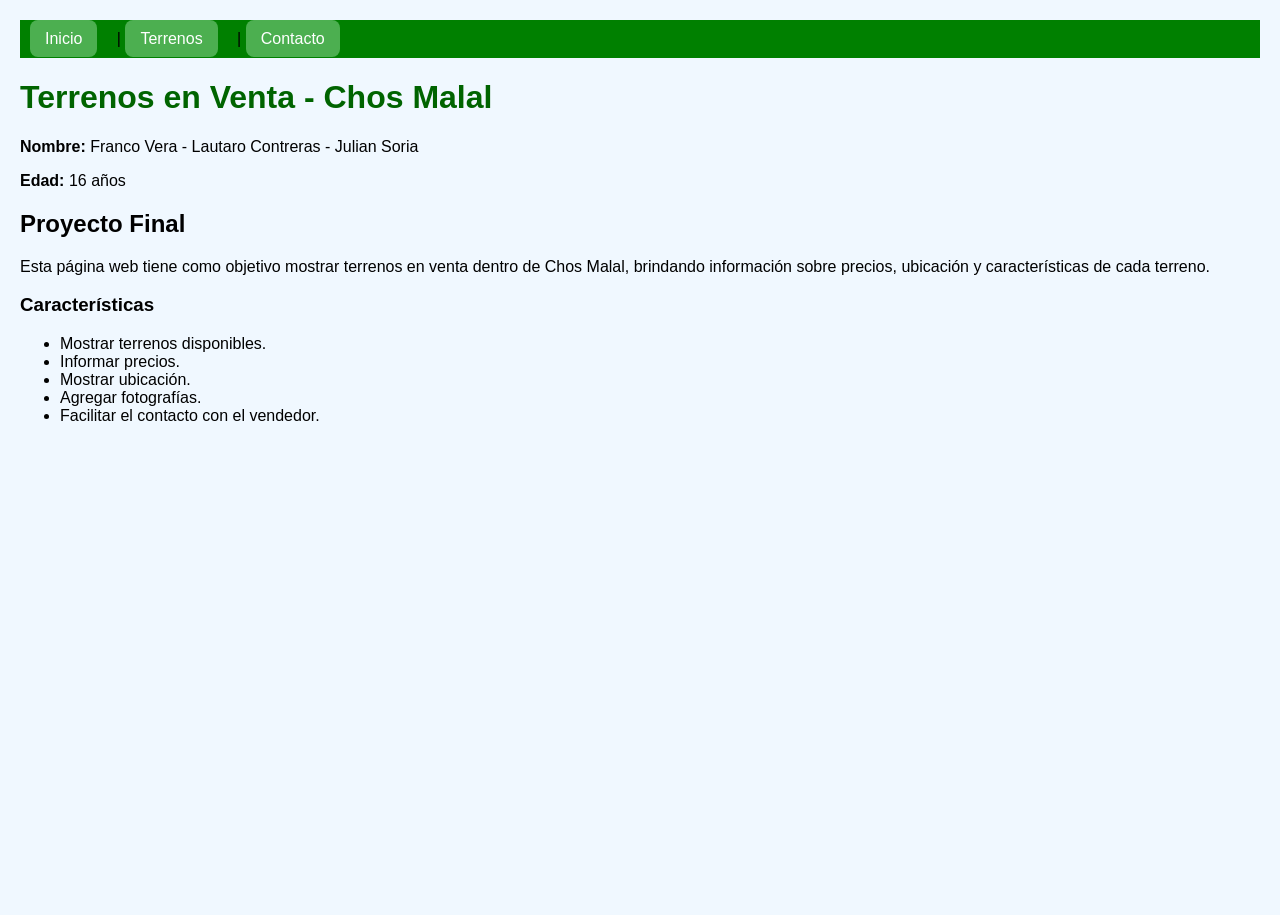
==== index.html @ 129db714 "Embed Google Map in index.html Added an iframe to embed a Google Map showing the location of the pro" ====
<!DOCTYPE html>
<html lang="es">
<head>
    <meta charset="UTF-8">
    <title>Terrenos en Venta - Chos Malal</title>
    <link rel="stylesheet" href="estilos.css">
</head>
<body>

<nav>
    <a href="index.html">Inicio</a> |
    <a href="terrenos.html">Terrenos</a> |
    <a href="contactos.html">Contacto</a>
</nav>

<h1>Terrenos en Venta - Chos Malal</h1>

<p><strong>Nombre:</strong> Franco Vera - Lautaro Contreras - Julian Soria</p>
<p><strong>Edad:</strong> 16 años</p>

<h2>Proyecto Final</h2>

<p>
Esta página web tiene como objetivo mostrar terrenos en venta
dentro de Chos Malal, brindando información sobre precios,
ubicación y características de cada terreno.
</p>

<h3>Características</h3>

<ul>
    <li>Mostrar terrenos disponibles.</li>
    <li>Informar precios.</li>
    <li>Mostrar ubicación.</li>
    <li>Agregar fotografías.</li>
    <li>Facilitar el contacto con el vendedor.</li>
</ul>
<iframe src="https://www.google.com/maps/embed?pb=!1m14!1m12!1m3!1d35873.86094414008!2d-70.26742574160951!3d-37.37016861776967!2m3!1f0!2f0!3f0!3m2!1i1024!2i768!4f13.1!5e0!3m2!1ses-419!2sar!4v1782825517391!5m2!1ses-419!2sar" width="600" height="450" style="border:0;" allowfullscreen="" loading="lazy" referrerpolicy="strict-origin-when-cross-origin"></iframe
</body>
</html>
---- estilos.css ----
nav {
    background-color: #2e7d32;
    padding: 15px;
}

nav a {
    background-color: #4caf50;
    color: white;
    padding: 10px 15px;
    text-decoration: none;
    border-radius: 8px;
    margin-right: 10px;
}

nav a:hover {
    background-color: #388e3c;
}body {
    font-family: Arial, sans-serif;
    background-color: #f0f8ff;
    margin: 20px;
}

h1 {
    color: darkgreen;
}

nav {
    background-color: green;
    padding: 10px;
}

nav a {
    color: white;
    text-decoration: none;
    margin-right: 15px;
}
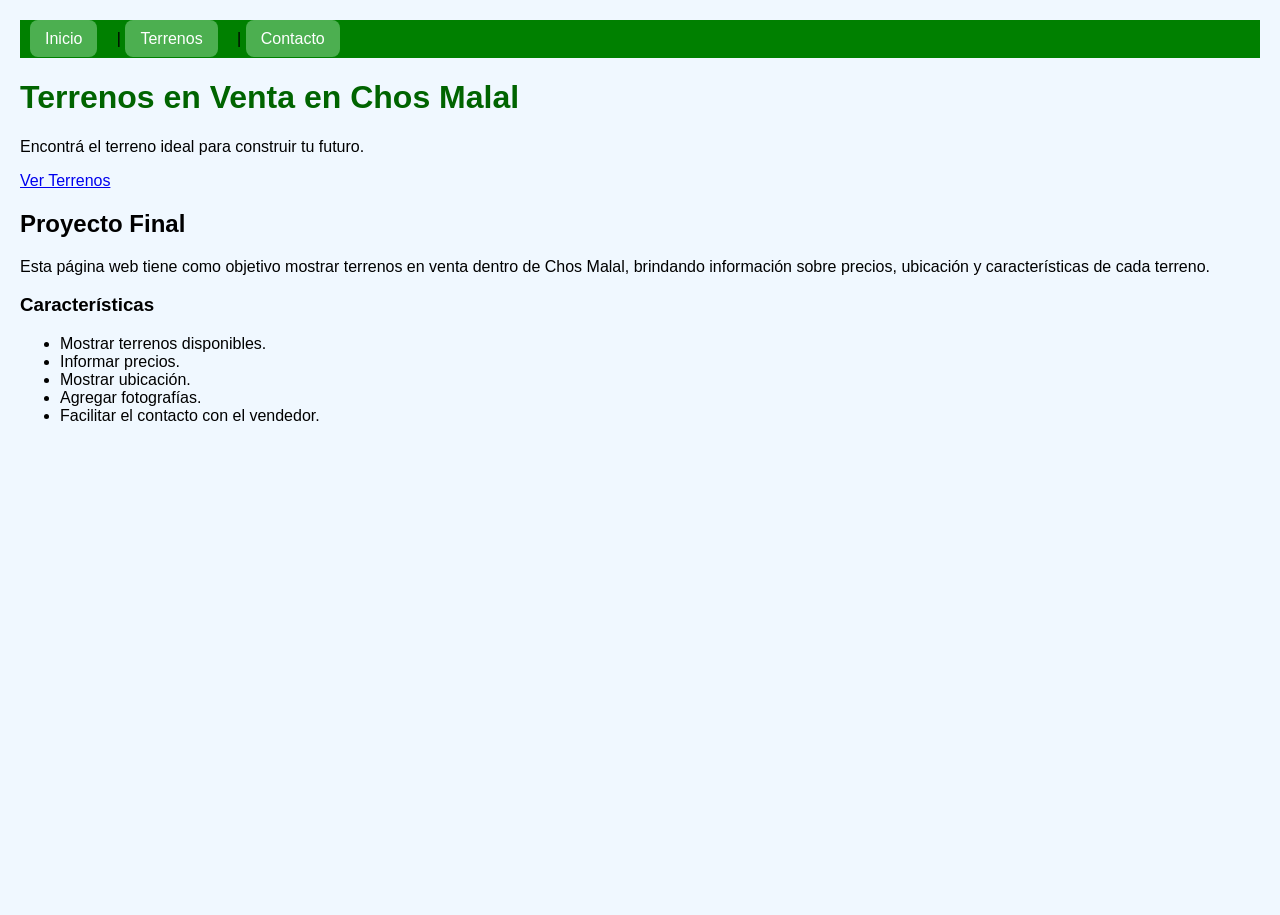
==== commit 395a3b7e: "Update index.html" ====
--- a/index.html
+++ b/index.html
@@ -13,11 +13,15 @@
     <a href="contactos.html">Contacto</a>
 </nav>
 
-<h1>Terrenos en Venta - Chos Malal</h1>
+<header class="hero">
 
-<p><strong>Nombre:</strong> Franco Vera - Lautaro Contreras - Julian Soria</p>
-<p><strong>Edad:</strong> 16 años</p>
+<h1>Terrenos en Venta en Chos Malal</h1>
 
+<p>Encontrá el terreno ideal para construir tu futuro.</p>
+
+<a href="terrenos.html" class="boton">Ver Terrenos</a>
+
+</header>
 <h2>Proyecto Final</h2>
 
 <p>
@@ -35,6 +39,6 @@
     <li>Agregar fotografías.</li>
     <li>Facilitar el contacto con el vendedor.</li>
 </ul>
-<iframe src="https://www.google.com/maps/embed?pb=!1m14!1m12!1m3!1d35873.86094414008!2d-70.26742574160951!3d-37.37016861776967!2m3!1f0!2f0!3f0!3m2!1i1024!2i768!4f13.1!5e0!3m2!1ses-419!2sar!4v1782825517391!5m2!1ses-419!2sar" width="600" height="450" style="border:0;" allowfullscreen="" loading="lazy" referrerpolicy="strict-origin-when-cross-origin"></iframe
+<iframe src="https://www.google.com/maps/embed?pb=!1m14!1m12!1m3!1d35873.86094414008!2d-70.26742574160951!3d-37.37016861776967!2m3!1f0!2f0!3f0!3m2!1i1024!2i768!4f13.1!5e0!3m2!1ses-419!2sar!4v1782825517391!5m2!1ses-419!2sar" width="600" height="450" style="border:0;" allowfullscreen="" loading="lazy" referrerpolicy="strict-origin-when-cross-origin"></iframe>
 </body>
 </html>
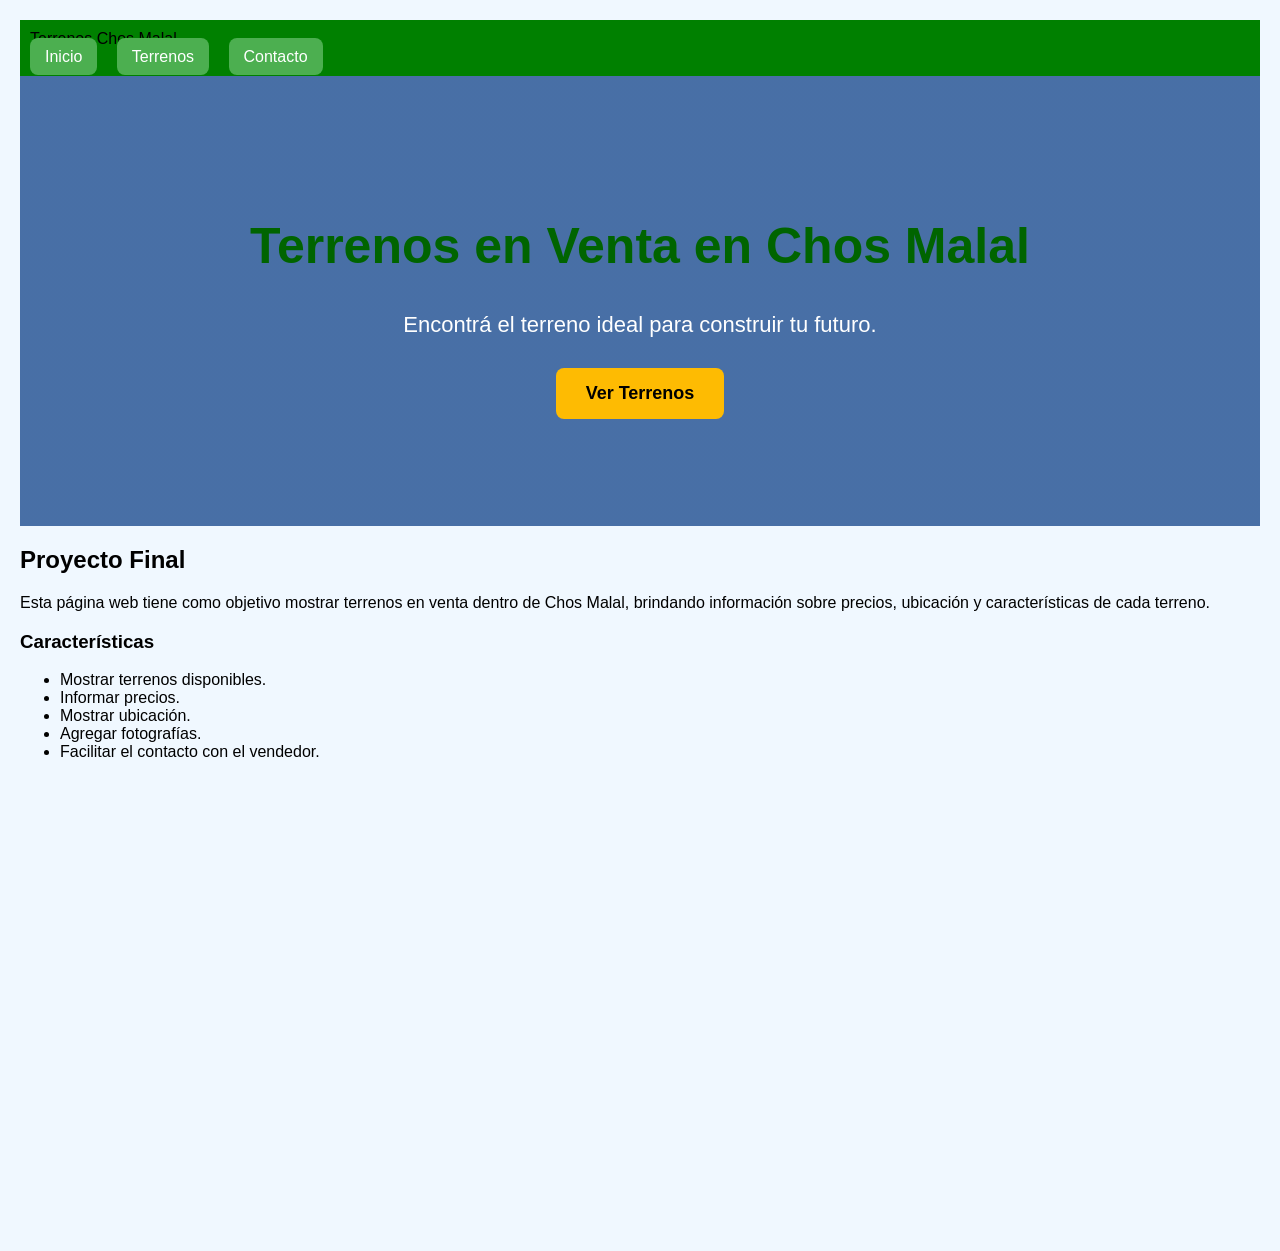
==== commit a7b3db70: "Update index.html" ====
--- a/index.html
+++ b/index.html
@@ -7,10 +7,18 @@
 </head>
 <body>
 
-<nav>
-    <a href="index.html">Inicio</a> |
-    <a href="terrenos.html">Terrenos</a> |
-    <a href="contactos.html">Contacto</a>
+<nav class="menu">
+
+    <div class="logo">
+        Terrenos Chos Malal
+    </div>
+
+    <div class="links">
+        <a href="index.html">Inicio</a>
+        <a href="terrenos.html">Terrenos</a>
+        <a href="contactos.html">Contacto</a>
+    </div>
+
 </nav>
 
 <header class="hero">
--- a/estilos.css
+++ b/estilos.css
@@ -34,3 +34,42 @@
     text-decoration: none;
     margin-right: 15px;
 }
+/* ===== ENCABEZADO ===== */
+
+.hero{
+    background: linear-gradient(rgba(0,53,128,0.7), rgba(0,53,128,0.7)),
+    url("https://images.unsplash.com/photo-1500382017468-9049fed747ef");
+    background-size: cover;
+    background-position: center;
+    height: 450px;
+    color: white;
+    display: flex;
+    flex-direction: column;
+    justify-content: center;
+    align-items: center;
+    text-align: center;
+}
+
+.hero h1{
+    font-size: 50px;
+    margin-bottom: 15px;
+}
+
+.hero p{
+    font-size: 22px;
+    margin-bottom: 30px;
+}
+
+.boton{
+    background-color: #febb02;
+    color: black;
+    text-decoration: none;
+    padding: 15px 30px;
+    border-radius: 8px;
+    font-weight: bold;
+    font-size: 18px;
+}
+
+.boton:hover{
+    background-color: #ffd54f;
+}
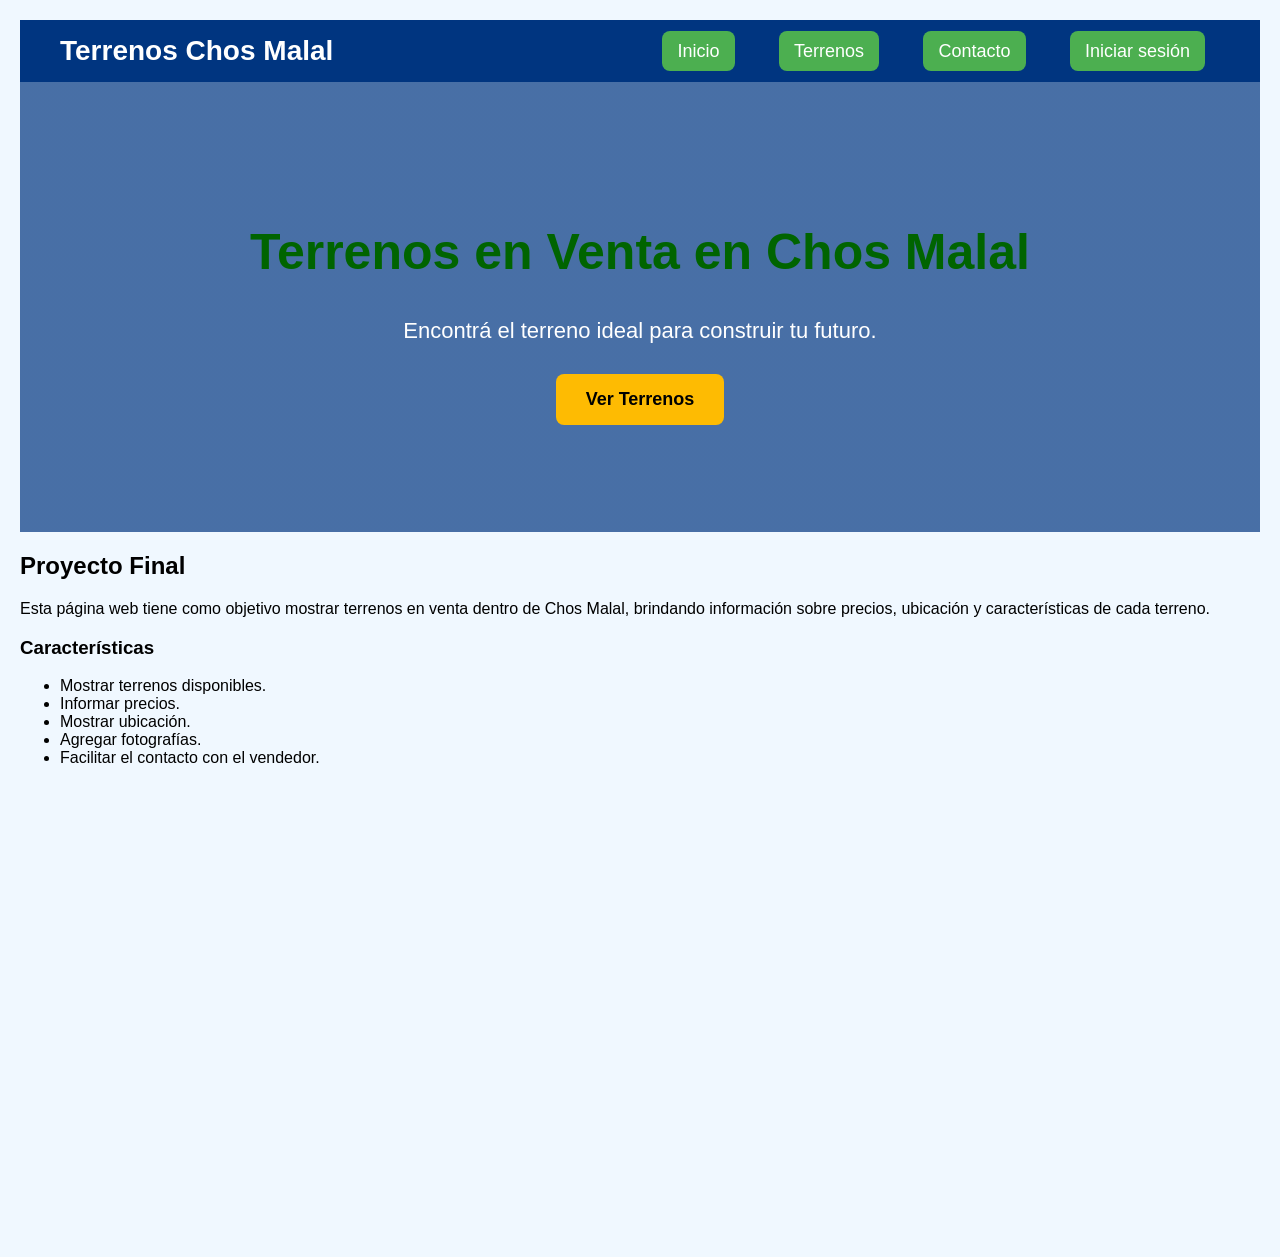
==== commit 5f6261f7: "Add login link to navigation menu Added a login link to the navigation menu." ====
--- a/index.html
+++ b/index.html
@@ -14,11 +14,16 @@
     </div>
 
     <div class="links">
-        <a href="index.html">Inicio</a>
-        <a href="terrenos.html">Terrenos</a>
-        <a href="contactos.html">Contacto</a>
-    </div>
 
+<a href="index.html">Inicio</a>
+
+<a href="terrenos.html">Terrenos</a>
+
+<a href="contactos.html">Contacto</a>
+
+<a href="login.html">Iniciar sesión</a>
+
+</div>
 </nav>
 
 <header class="hero">
--- a/estilos.css
+++ b/estilos.css
@@ -73,3 +73,76 @@
 .boton:hover{
     background-color: #ffd54f;
 }
+/* ===== MENÚ ===== */
+
+.menu{
+    background:#003580;
+    display:flex;
+    justify-content:space-between;
+    align-items:center;
+    padding:15px 40px;
+    position:sticky;
+    top:0;
+}
+
+.logo{
+    color:white;
+    font-size:28px;
+    font-weight:bold;
+}
+
+.links a{
+    color:white;
+    text-decoration:none;
+    margin-left:25px;
+    font-size:18px;
+    transition:0.3s;
+}
+
+.links a:hover{
+    color:#febb02;
+}
+/* ===== TARJETAS ===== */
+
+.titulo{
+    text-align:center;
+    margin:40px;
+    font-size:40px;
+}
+
+.contenedor{
+    width:90%;
+    margin:auto;
+}
+
+.tarjeta{
+    display:flex;
+    background:white;
+    border-radius:15px;
+    overflow:hidden;
+    box-shadow:0 5px 20px rgba(0,0,0,.2);
+    margin-bottom:40px;
+    transition:.3s;
+}
+
+.tarjeta:hover{
+    transform:scale(1.02);
+}
+
+.tarjeta img{
+    width:380px;
+    object-fit:cover;
+}
+
+.info{
+    padding:25px;
+}
+
+.info h2{
+    color:#003580;
+}
+
+.info h3{
+    color:#2e7d32;
+    font-size:30px;
+}
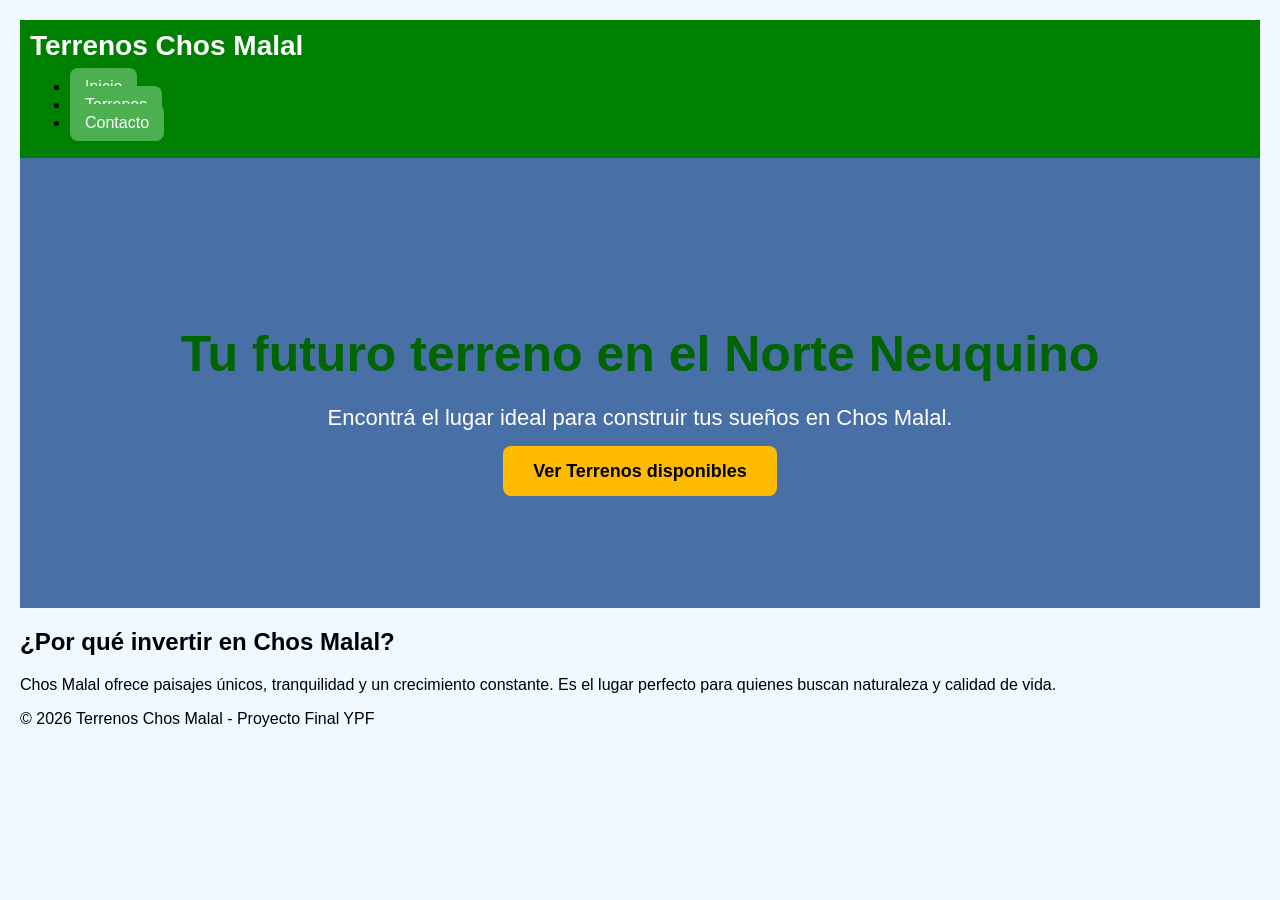
==== commit dd4bb657: "Update index.html" ====
--- a/index.html
+++ b/index.html
@@ -2,56 +2,43 @@
 <html lang="es">
 <head>
     <meta charset="UTF-8">
-    <title>Terrenos en Venta - Chos Malal</title>
+    <meta name="viewport" content="width=device-width, initial-scale=1.0">
+    <title>Terrenos Chos Malal | Inicio</title>
     <link rel="stylesheet" href="estilos.css">
 </head>
 <body>
 
-<nav class="menu">
+    <header>
+        <nav>
+            <div class="logo">Terrenos <span>Chos Malal</span></div>
+            <ul>
+                <li><a href="index.html">Inicio</a></li>
+                <li><a href="terrenos.html">Terrenos</a></li>
+                <li><a href="contactos.html">Contacto</a></li>
+            </ul>
+        </nav>
+    </header>
 
-    <div class="logo">
-        Terrenos Chos Malal
-    </div>
+    <main>
+        <!-- Sección de bienvenida con imagen de fondo -->
+        <section class="hero">
+            <div class="hero-content">
+                <h1>Tu futuro terreno en el Norte Neuquino</h1>
+                <p>Encontrá el lugar ideal para construir tus sueños en Chos Malal.</p>
+                <a href="terrenos.html" class="boton">Ver Terrenos disponibles</a>
+            </div>
+        </section>
 
-    <div class="links">
+        <!-- Información sobre Chos Malal -->
+        <section class="presentacion">
+            <h2>¿Por qué invertir en Chos Malal?</h2>
+            <p>Chos Malal ofrece paisajes únicos, tranquilidad y un crecimiento constante. Es el lugar perfecto para quienes buscan naturaleza y calidad de vida.</p>
+        </section>
+    </main>
 
-<a href="index.html">Inicio</a>
+    <footer>
+        <p>&copy; 2026 Terrenos Chos Malal - Proyecto Final YPF</p>
+    </footer>
 
-<a href="terrenos.html">Terrenos</a>
-
-<a href="contactos.html">Contacto</a>
-
-<a href="login.html">Iniciar sesión</a>
-
-</div>
-</nav>
-
-<header class="hero">
-
-<h1>Terrenos en Venta en Chos Malal</h1>
-
-<p>Encontrá el terreno ideal para construir tu futuro.</p>
-
-<a href="terrenos.html" class="boton">Ver Terrenos</a>
-
-</header>
-<h2>Proyecto Final</h2>
-
-<p>
-Esta página web tiene como objetivo mostrar terrenos en venta
-dentro de Chos Malal, brindando información sobre precios,
-ubicación y características de cada terreno.
-</p>
-
-<h3>Características</h3>
-
-<ul>
-    <li>Mostrar terrenos disponibles.</li>
-    <li>Informar precios.</li>
-    <li>Mostrar ubicación.</li>
-    <li>Agregar fotografías.</li>
-    <li>Facilitar el contacto con el vendedor.</li>
-</ul>
-<iframe src="https://www.google.com/maps/embed?pb=!1m14!1m12!1m3!1d35873.86094414008!2d-70.26742574160951!3d-37.37016861776967!2m3!1f0!2f0!3f0!3m2!1i1024!2i768!4f13.1!5e0!3m2!1ses-419!2sar!4v1782825517391!5m2!1ses-419!2sar" width="600" height="450" style="border:0;" allowfullscreen="" loading="lazy" referrerpolicy="strict-origin-when-cross-origin"></iframe>
 </body>
 </html>
--- a/estilos.css
+++ b/estilos.css
@@ -146,3 +146,51 @@
     color:#2e7d32;
     font-size:30px;
 }
+/* ===== LOGIN ===== */
+
+.login{
+    width:400px;
+    background:white;
+    margin:80px auto;
+    padding:40px;
+    border-radius:15px;
+    box-shadow:0 8px 20px rgba(0,0,0,.2);
+    text-align:center;
+}
+
+.login h1{
+    color:#003580;
+    margin-bottom:30px;
+}
+
+.login input{
+    width:100%;
+    padding:15px;
+    margin:10px 0;
+    border:1px solid #ccc;
+    border-radius:8px;
+    font-size:16px;
+    box-sizing:border-box;
+}
+
+.login button{
+    width:100%;
+    padding:15px;
+    background:#0071c2;
+    color:white;
+    border:none;
+    border-radius:8px;
+    font-size:18px;
+    cursor:pointer;
+    margin-top:20px;
+}
+
+.login button:hover{
+    background:#005999;
+}
+
+.login a{
+    color:#0071c2;
+    text-decoration:none;
+    font-weight:bold;
+}
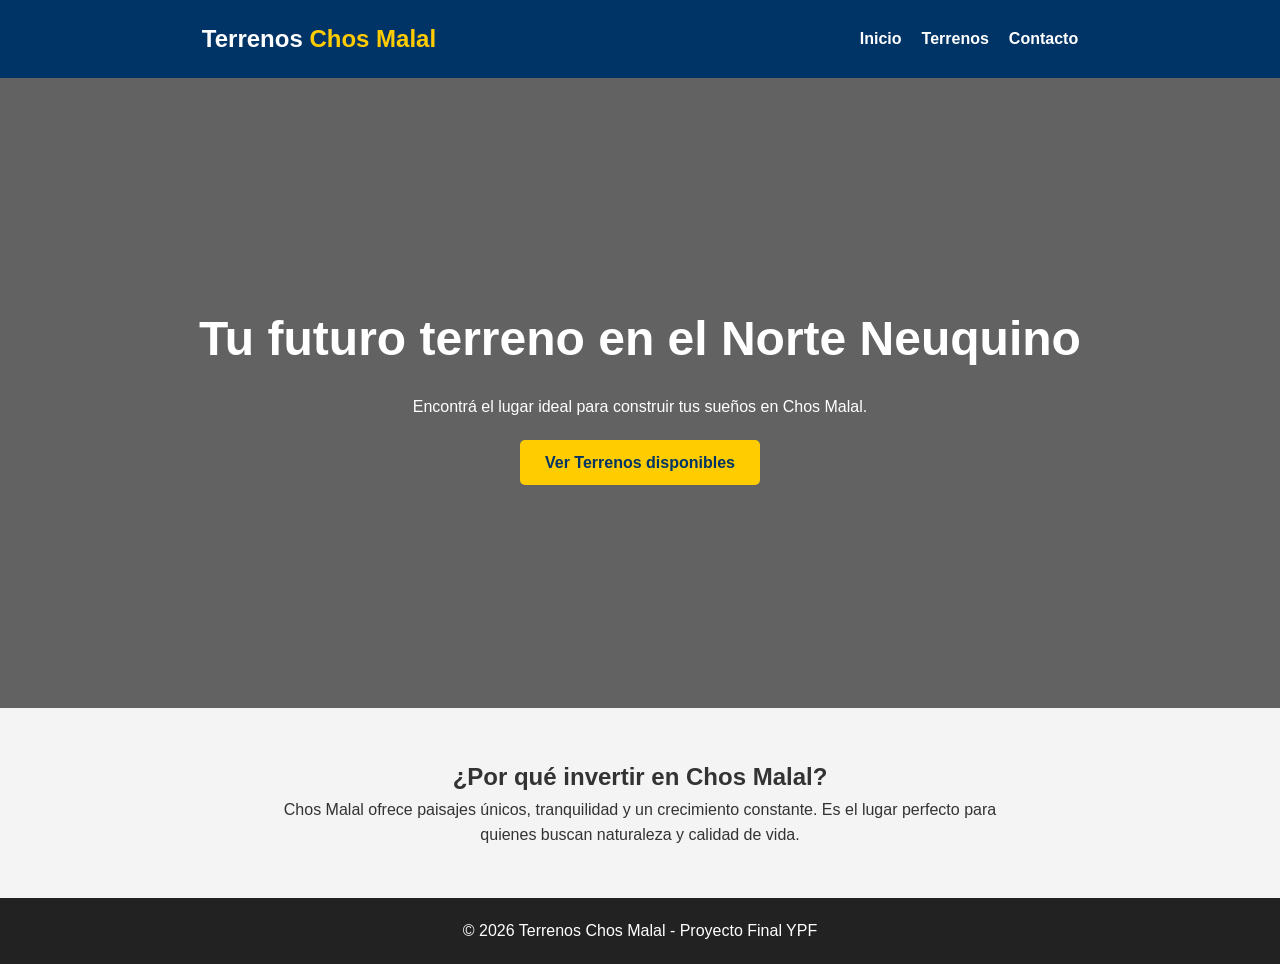
==== commit ba9af21c: "Add Google Fonts to index.html Added Google Fonts link to the head section." ====
--- a/index.html
+++ b/index.html
@@ -4,6 +4,8 @@
     <meta charset="UTF-8">
     <meta name="viewport" content="width=device-width, initial-scale=1.0">
     <title>Terrenos Chos Malal | Inicio</title>
+    <link href="https://fonts.googleapis.com/css2?family=Montserrat:wght@400;700&family=Poppins:wght@300;400;600&display=swap" rel="stylesheet">
+
     <link rel="stylesheet" href="estilos.css">
 </head>
 <body>
--- a/estilos.css
+++ b/estilos.css
@@ -1,196 +1,239 @@
+/* 1. RESET BÁSICO (Consigna escolar) */
+* {
+    margin: 0;
+    padding: 0;
+    box-sizing: border-box;
+}
+
+body {
+    font-family: 'Segoe UI', Tahoma, Geneva, Verdana, sans-serif;
+    line-height: 1.6;
+    background-color: #f4f4f4;
+    color: #333;
+}
+
+/* 2. NAVEGACIÓN (Estilo azul YPF) */
+header {
+    background-color: #003366; /* Azul profundo */
+    color: white;
+    padding: 20px 0;
+    position: sticky;
+    top: 0;
+    z-index: 100;
+}
+
 nav {
-    background-color: #2e7d32;
-    padding: 15px;
-}
-
-nav a {
-    background-color: #4caf50;
-    color: white;
-    padding: 10px 15px;
+    display: flex;
+    justify-content: space-around;
+    align-items: center;
+}
+
+.logo {
+    font-size: 1.5rem;
+    font-weight: bold;
+}
+
+.logo span {
+    color: #ffcc00; /* Amarillo YPF */
+}
+
+nav ul {
+    display: flex;
+    list-style: none;
+}
+
+nav ul li {
+    margin-left: 20px;
+}
+
+nav ul li a {
+    color: white;
     text-decoration: none;
-    border-radius: 8px;
-    margin-right: 10px;
-}
-
-nav a:hover {
-    background-color: #388e3c;
-}body {
-    font-family: Arial, sans-serif;
-    background-color: #f0f8ff;
-    margin: 20px;
-}
-
-h1 {
-    color: darkgreen;
-}
-
-nav {
-    background-color: green;
-    padding: 10px;
-}
-
-nav a {
-    color: white;
-    text-decoration: none;
-    margin-right: 15px;
-}
-/* ===== ENCABEZADO ===== */
-
-.hero{
-    background: linear-gradient(rgba(0,53,128,0.7), rgba(0,53,128,0.7)),
-    url("https://images.unsplash.com/photo-1500382017468-9049fed747ef");
+    font-weight: bold;
+    transition: 0.3s;
+}
+
+nav ul li a:hover {
+    color: #ffcc00;
+}
+
+/* 3. SECCIÓN HERO (La imagen principal) */
+.hero {
+    background: linear-gradient(rgba(0,0,0,0.6), rgba(0,0,0,0.6)), url('https://images.unsplash.com/photo-1500382017468-9049fed747ef?ixlib=rb-1.2.1&auto=format&fit=crop&w=1350&q=80'); /* Foto de campo genérica, podés cambiarla por una de Chos Malal */
     background-size: cover;
     background-position: center;
-    height: 450px;
-    color: white;
+    height: 70vh;
     display: flex;
-    flex-direction: column;
+    align-items: center;
     justify-content: center;
-    align-items: center;
-    text-align: center;
-}
-
-.hero h1{
-    font-size: 50px;
+    text-align: center;
+    color: white;
+}
+
+.hero-content h1 {
+    font-size: 3rem;
+    margin-bottom: 1rem;
+}
+
+.boton {
+    background-color: #ffcc00;
+    color: #003366;
+    padding: 10px 25px;
+    text-decoration: none;
+    border-radius: 5px;
+    font-weight: bold;
+    display: inline-block;
+    margin-top: 20px;
+}
+
+.presentacion {
+    padding: 50px 20px;
+    text-align: center;
+    max-width: 800px;
+    margin: 0 auto;
+}
+
+/* 4. RESPONSIVE (Media Queries - Consigna escolar) */
+@media (max-width: 768px) {
+    nav {
+        flex-direction: column;
+    }
+
+    nav ul {
+        margin-top: 15px;
+    }
+
+    .hero-content h1 {
+        font-size: 2rem;
+    }
+}
+
+footer {
+    background: #222;
+    color: white;
+    text-align: center;
+    padding: 20px 0;
+}
+/* --- DISEÑO DE LA PÁGINA DE TERRENOS --- */
+
+.container-terrenos {
+    max-width: 1200px;
+    margin: 40px auto;
+    padding: 0 20px;
+}
+
+.titulo-pagina {
+    text-align: center;
+    margin-bottom: 30px;
+    color: #003366;
+}
+
+/* El Grid hace que los terrenos se pongan en columnas */
+.grid-terrenos {
+    display: grid;
+    grid-template-columns: repeat(3, 1fr); /* 3 columnas iguales */
+    gap: 30px; /* Espacio entre las tarjetas */
+}
+
+/* Estilo de cada tarjeta */
+.tarjeta {
+    background: white;
+    border-radius: 10px;
+    overflow: hidden; /* Para que la imagen no se salga de las esquinas redondeadas */
+    box-shadow: 0 4px 8px rgba(0,0,0,0.1);
+    transition: transform 0.3s;
+}
+
+.tarjeta:hover {
+    transform: translateY(-10px); /* Efecto de que "flota" cuando pasas el mouse */
+}
+
+.tarjeta img {
+    width: 100%;
+    height: 200px;
+    object-fit: cover; /* Ajusta la imagen sin deformarla */
+}
+
+.tarjeta-info {
+    padding: 20px;
+    text-align: center;
+}
+
+.tarjeta-info h3 {
+    margin-bottom: 10px;
+    color: #003366;
+}
+
+.tarjeta-info p {
+    font-size: 0.9rem;
+    color: #666;
     margin-bottom: 15px;
 }
 
-.hero p{
-    font-size: 22px;
-    margin-bottom: 30px;
-}
-
-.boton{
-    background-color: #febb02;
-    color: black;
+.precio {
+    display: block;
+    font-size: 1.2rem;
+    font-weight: bold;
+    color: #8b5a2b; /* Color tierra/bronce */
+    margin-bottom: 15px;
+}
+
+.btn-contacto {
+    display: inline-block;
+    background-color: #003366;
+    color: white;
+    padding: 8px 20px;
     text-decoration: none;
-    padding: 15px 30px;
-    border-radius: 8px;
-    font-weight: bold;
-    font-size: 18px;
-}
-
-.boton:hover{
-    background-color: #ffd54f;
-}
-/* ===== MENÚ ===== */
-
-.menu{
-    background:#003580;
-    display:flex;
-    justify-content:space-between;
-    align-items:center;
-    padding:15px 40px;
-    position:sticky;
-    top:0;
-}
-
-.logo{
-    color:white;
-    font-size:28px;
-    font-weight:bold;
-}
-
-.links a{
-    color:white;
-    text-decoration:none;
-    margin-left:25px;
-    font-size:18px;
-    transition:0.3s;
-}
-
-.links a:hover{
-    color:#febb02;
-}
-/* ===== TARJETAS ===== */
-
-.titulo{
-    text-align:center;
-    margin:40px;
-    font-size:40px;
-}
-
-.contenedor{
-    width:90%;
-    margin:auto;
-}
-
-.tarjeta{
-    display:flex;
-    background:white;
-    border-radius:15px;
-    overflow:hidden;
-    box-shadow:0 5px 20px rgba(0,0,0,.2);
-    margin-bottom:40px;
-    transition:.3s;
-}
-
-.tarjeta:hover{
-    transform:scale(1.02);
-}
-
-.tarjeta img{
-    width:380px;
-    object-fit:cover;
-}
-
-.info{
-    padding:25px;
-}
-
-.info h2{
-    color:#003580;
-}
-
-.info h3{
-    color:#2e7d32;
-    font-size:30px;
-}
-/* ===== LOGIN ===== */
-
-.login{
-    width:400px;
-    background:white;
-    margin:80px auto;
-    padding:40px;
-    border-radius:15px;
-    box-shadow:0 8px 20px rgba(0,0,0,.2);
-    text-align:center;
-}
-
-.login h1{
-    color:#003580;
-    margin-bottom:30px;
-}
-
-.login input{
-    width:100%;
-    padding:15px;
-    margin:10px 0;
-    border:1px solid #ccc;
-    border-radius:8px;
-    font-size:16px;
-    box-sizing:border-box;
-}
-
-.login button{
-    width:100%;
-    padding:15px;
-    background:#0071c2;
-    color:white;
-    border:none;
-    border-radius:8px;
-    font-size:18px;
-    cursor:pointer;
-    margin-top:20px;
-}
-
-.login button:hover{
-    background:#005999;
-}
-
-.login a{
-    color:#0071c2;
-    text-decoration:none;
-    font-weight:bold;
-}
+    border-radius: 5px;
+    font-size: 0.9rem;
+}
+
+/* RESPONSIVE PARA TERRENOS: Si la pantalla es chica, se pone en 1 sola columna */
+@media (max-width: 900px) {
+    .grid-terrenos {
+        grid-template-columns: repeat(2, 1fr); /* 2 columnas en tablets */
+    }
+}
+
+@media (max-width: 600px) {
+    .grid-terrenos {
+        grid-template-columns: 1fr; /* 1 columna en celulares */
+    }
+}
+/* --- ESTILO DEL MAPA --- */
+
+.mapa-contenedor {
+    margin-top: 40px;
+    text-align: center;
+    padding: 20px;
+}
+
+.mapa-contenedor h2 {
+    color: #003366;
+    margin-bottom: 20px;
+}
+
+.mapa-marco {
+    max-width: 900px; /* Ancho máximo del mapa */
+    margin: 0 auto;
+    border-radius: 15px; /* Bordes redondeados */
+    overflow: hidden; /* Para que el mapa respete los bordes redondeados */
+    box-shadow: 0 10px 25px rgba(0,0,0,0.2); /* Una sombra elegante */
+    border: 5px solid white; /* Un marco blanco finito */
+}
+
+/* Esto hace que el mapa ocupe todo el ancho del marco y sea responsive */
+.mapa-marco iframe {
+    width: 100% !important;
+    height: 400px; /* Altura del mapa */
+    border: none;
+    display: block;
+}
+
+/* Ajuste para pantallas muy chicas */
+@media (max-width: 600px) {
+    .mapa-marco iframe {
+        height: 300px;
+    }
+}
+
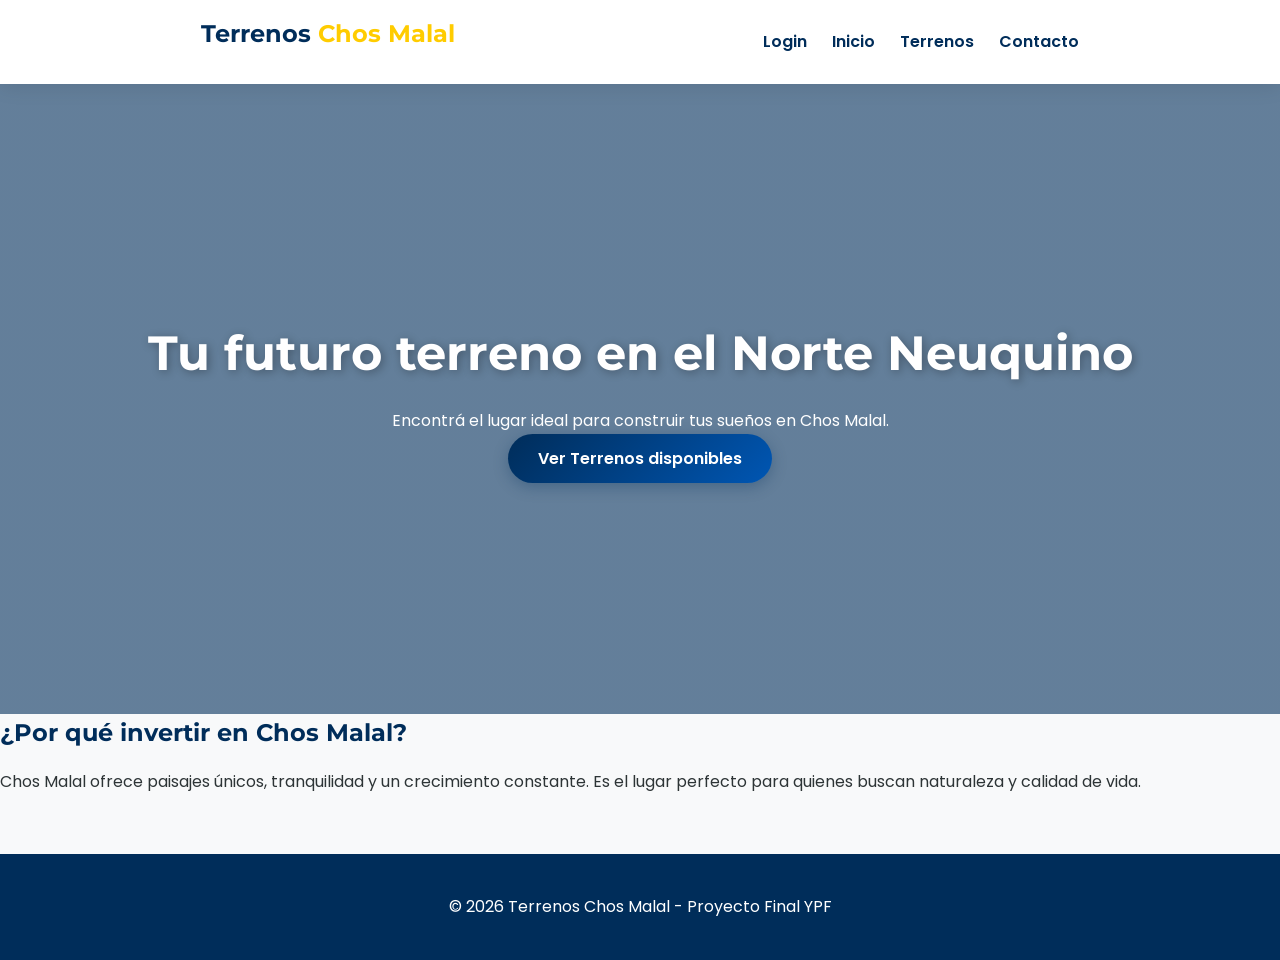
==== commit cf5ac879: "Add login link to navigation in index.html" ====
--- a/index.html
+++ b/index.html
@@ -14,6 +14,7 @@
         <nav>
             <div class="logo">Terrenos <span>Chos Malal</span></div>
             <ul>
+                <li><a href="login.html">Login</a></li>
                 <li><a href="index.html">Inicio</a></li>
                 <li><a href="terrenos.html">Terrenos</a></li>
                 <li><a href="contactos.html">Contacto</a></li>
--- a/estilos.css
+++ b/estilos.css
@@ -1,4 +1,19 @@
-/* 1. RESET BÁSICO (Consigna escolar) */
+/* 1. IMPORTACIÓN DE FUENTES GOOGLE (Montserrat y Poppins) */
+@import url('https://fonts.googleapis.com/css2?family=Montserrat:wght@700&family=Poppins:wght@300;400;600&display=swap');
+
+/* 2. VARIABLES PRO (Para cambiar colores fácilmente) */
+:root {
+    --azul-pro: #002d5a;      /* Azul elegante YPF */
+    --azul-claro: #0056b3;
+    --amarillo-pro: #ffcc00;  /* Amarillo YPF */
+    --gris-fondo: #f8f9fa;
+    --texto: #2d3436;
+    --blanco: #ffffff;
+    --fuente-titulos: 'Montserrat', sans-serif;
+    --fuente-cuerpo: 'Poppins', sans-serif;
+}
+
+/* 3. RESET BÁSICO (Consigna Escolar) */
 * {
     margin: 0;
     padding: 0;
@@ -6,35 +21,46 @@
 }
 
 body {
-    font-family: 'Segoe UI', Tahoma, Geneva, Verdana, sans-serif;
+    font-family: var(--fuente-cuerpo);
+    background-color: var(--gris-fondo);
+    color: var(--texto);
     line-height: 1.6;
-    background-color: #f4f4f4;
-    color: #333;
-}
-
-/* 2. NAVEGACIÓN (Estilo azul YPF) */
+}
+
+/* 4. TÍTULOS */
+h1, h2, h3, .logo {
+    font-family: var(--fuente-titulos);
+    color: var(--azul-pro);
+    margin-bottom: 1rem;
+}
+
+/* 5. NAVEGACIÓN PROFESIONAL */
 header {
-    background-color: #003366; /* Azul profundo */
-    color: white;
-    padding: 20px 0;
+    background-color: var(--blanco);
+    padding: 15px 0;
+    box-shadow: 0 2px 20px rgba(0,0,0,0.1);
     position: sticky;
     top: 0;
-    z-index: 100;
+    z-index: 1000;
 }
 
 nav {
     display: flex;
     justify-content: space-around;
     align-items: center;
+    max-width: 1200px;
+    margin: 0 auto;
+    padding: 0 20px;
 }
 
 .logo {
     font-size: 1.5rem;
     font-weight: bold;
+    text-decoration: none;
 }
 
 .logo span {
-    color: #ffcc00; /* Amarillo YPF */
+    color: var(--amarillo-pro);
 }
 
 nav ul {
@@ -43,23 +69,23 @@
 }
 
 nav ul li {
-    margin-left: 20px;
+    margin-left: 25px;
 }
 
 nav ul li a {
-    color: white;
-    text-decoration: none;
-    font-weight: bold;
-    transition: 0.3s;
+    text-decoration: none;
+    color: var(--azul-pro);
+    font-weight: 600;
+    transition: 0.3s ease;
 }
 
 nav ul li a:hover {
-    color: #ffcc00;
-}
-
-/* 3. SECCIÓN HERO (La imagen principal) */
+    color: var(--azul-claro);
+}
+
+/* 6. SECCIÓN HERO (Banner de Inicio) */
 .hero {
-    background: linear-gradient(rgba(0,0,0,0.6), rgba(0,0,0,0.6)), url('https://images.unsplash.com/photo-1500382017468-9049fed747ef?ixlib=rb-1.2.1&auto=format&fit=crop&w=1350&q=80'); /* Foto de campo genérica, podés cambiarla por una de Chos Malal */
+    background: linear-gradient(rgba(0,45,90,0.6), rgba(0,45,90,0.6)), url('https://images.unsplash.com/photo-1500382017468-9049fed747ef?auto=format&fit=crop&w=1350&q=80');
     background-size: cover;
     background-position: center;
     height: 70vh;
@@ -67,173 +93,205 @@
     align-items: center;
     justify-content: center;
     text-align: center;
-    color: white;
-}
-
-.hero-content h1 {
+    color: var(--blanco);
+    padding: 0 20px;
+}
+
+.hero h1 {
+    color: var(--blanco);
     font-size: 3rem;
-    margin-bottom: 1rem;
-}
-
-.boton {
-    background-color: #ffcc00;
-    color: #003366;
-    padding: 10px 25px;
-    text-decoration: none;
-    border-radius: 5px;
+    text-shadow: 2px 2px 10px rgba(0,0,0,0.3);
+}
+
+/* 7. BOTONES PRO */
+.boton, .btn-contacto, button {
+    background: linear-gradient(135deg, var(--azul-pro) 0%, var(--azul-claro) 100%);
+    color: var(--blanco);
+    padding: 12px 30px;
+    border-radius: 50px;
+    text-decoration: none;
+    font-weight: 600;
+    display: inline-block;
+    transition: 0.4s cubic-bezier(0.175, 0.885, 0.32, 1.275);
+    box-shadow: 0 4px 15px rgba(0, 45, 90, 0.3);
+    border: none;
+    cursor: pointer;
+}
+
+.boton:hover, .btn-contacto:hover, button:hover {
+    transform: scale(1.05) translateY(-3px);
+    box-shadow: 0 6px 20px rgba(0, 45, 90, 0.4);
+}
+
+/* 8. GRID DE TERRENOS (Tarjetas) */
+.grid-terrenos {
+    display: grid;
+    grid-template-columns: repeat(auto-fit, minmax(300px, 1fr));
+    gap: 30px;
+    max-width: 1200px;
+    margin: 40px auto;
+    padding: 20px;
+}
+
+.tarjeta {
+    background: var(--blanco);
+    border-radius: 15px;
+    overflow: hidden;
+    box-shadow: 0 10px 30px rgba(0,0,0,0.05);
+    transition: 0.4s ease;
+}
+
+.tarjeta:hover {
+    transform: translateY(-10px);
+    box-shadow: 0 20px 40px rgba(0,0,0,0.15);
+}
+
+.tarjeta img {
+    width: 100%;
+    height: 220px;
+    object-fit: cover;
+    transition: 0.6s ease;
+}
+
+.tarjeta:hover img {
+    transform: scale(1.1);
+}
+
+.tarjeta-info {
+    padding: 20px;
+    text-align: center;
+}
+
+.precio {
+    display: block;
+    font-size: 1.3rem;
     font-weight: bold;
-    display: inline-block;
-    margin-top: 20px;
-}
-
-.presentacion {
-    padding: 50px 20px;
-    text-align: center;
-    max-width: 800px;
-    margin: 0 auto;
-}
-
-/* 4. RESPONSIVE (Media Queries - Consigna escolar) */
+    color: var(--azul-claro);
+    margin: 10px 0;
+}
+
+/* 9. FORMULARIO Y MAPA (Contacto) */
+.contacto-container, form {
+    max-width: 600px;
+    margin: 40px auto;
+    display: flex;
+    flex-direction: column;
+}
+
+input, textarea {
+    padding: 12px;
+    margin-bottom: 20px;
+    border: 1px solid #ddd;
+    border-radius: 8px;
+    font-family: var(--fuente-cuerpo);
+}
+
+.mapa-marco {
+    border-radius: 15px;
+    overflow: hidden;
+    box-shadow: 0 10px 30px rgba(0,0,0,0.1);
+    margin-top: 30px;
+}
+
+/* 10. FOOTER */
+footer {
+    background-color: var(--azul-pro);
+    color: var(--blanco);
+    text-align: center;
+    padding: 40px 0;
+    margin-top: 60px;
+}
+
+/* 11. RESPONSIVE (Media Queries) */
 @media (max-width: 768px) {
     nav {
         flex-direction: column;
-    }
-
+        text-align: center;
+    }
     nav ul {
-        margin-top: 15px;
-    }
-
-    .hero-content h1 {
+        margin-top: 20px;
+        padding: 0;
+    }
+    nav ul li {
+        margin: 0 10px;
+    }
+    .hero h1 {
         font-size: 2rem;
     }
-}
-
-footer {
-    background: #222;
-    color: white;
-    text-align: center;
-    padding: 20px 0;
-}
-/* --- DISEÑO DE LA PÁGINA DE TERRENOS --- */
-
-.container-terrenos {
-    max-width: 1200px;
-    margin: 40px auto;
-    padding: 0 20px;
-}
-
-.titulo-pagina {
-    text-align: center;
+    /* --- ESTILOS DE LOGIN --- */
+
+.login-container {
+    height: 70vh;
+    display: flex;
+    align-items: center;
+    justify-content: center;
+    padding: 20px;
+}
+
+.login-box {
+    background: white;
+    padding: 40px;
+    border-radius: 15px;
+    box-shadow: 0 15px 35px rgba(0,0,0,0.1);
+    width: 100%;
+    max-width: 400px;
+    text-align: center;
+}
+
+.login-box h2 {
+    margin-bottom: 10px;
+    color: var(--azul-pro);
+}
+
+.login-box p {
     margin-bottom: 30px;
-    color: #003366;
-}
-
-/* El Grid hace que los terrenos se pongan en columnas */
-.grid-terrenos {
-    display: grid;
-    grid-template-columns: repeat(3, 1fr); /* 3 columnas iguales */
-    gap: 30px; /* Espacio entre las tarjetas */
-}
-
-/* Estilo de cada tarjeta */
-.tarjeta {
-    background: white;
-    border-radius: 10px;
-    overflow: hidden; /* Para que la imagen no se salga de las esquinas redondeadas */
-    box-shadow: 0 4px 8px rgba(0,0,0,0.1);
-    transition: transform 0.3s;
-}
-
-.tarjeta:hover {
-    transform: translateY(-10px); /* Efecto de que "flota" cuando pasas el mouse */
-}
-
-.tarjeta img {
-    width: 100%;
-    height: 200px;
-    object-fit: cover; /* Ajusta la imagen sin deformarla */
-}
-
-.tarjeta-info {
-    padding: 20px;
-    text-align: center;
-}
-
-.tarjeta-info h3 {
-    margin-bottom: 10px;
-    color: #003366;
-}
-
-.tarjeta-info p {
     font-size: 0.9rem;
     color: #666;
-    margin-bottom: 15px;
-}
-
-.precio {
+}
+
+.input-group {
+    text-align: left;
+    margin-bottom: 20px;
+}
+
+.input-group label {
     display: block;
-    font-size: 1.2rem;
-    font-weight: bold;
-    color: #8b5a2b; /* Color tierra/bronce */
-    margin-bottom: 15px;
-}
-
-.btn-contacto {
-    display: inline-block;
-    background-color: #003366;
+    font-weight: 600;
+    margin-bottom: 5px;
+    color: var(--azul-pro);
+    font-size: 0.9rem;
+}
+
+.input-group input {
+    width: 100%;
+    margin-bottom: 0; /* Para que no use el margen de los otros inputs */
+}
+
+.boton-login {
+    width: 100%;
+    background: linear-gradient(135deg, var(--azul-pro) 0%, var(--azul-claro) 100%);
     color: white;
-    padding: 8px 20px;
-    text-decoration: none;
-    border-radius: 5px;
-    font-size: 0.9rem;
-}
-
-/* RESPONSIVE PARA TERRENOS: Si la pantalla es chica, se pone en 1 sola columna */
-@media (max-width: 900px) {
-    .grid-terrenos {
-        grid-template-columns: repeat(2, 1fr); /* 2 columnas en tablets */
-    }
-}
-
-@media (max-width: 600px) {
-    .grid-terrenos {
-        grid-template-columns: 1fr; /* 1 columna en celulares */
-    }
-}
-/* --- ESTILO DEL MAPA --- */
-
-.mapa-contenedor {
-    margin-top: 40px;
-    text-align: center;
-    padding: 20px;
-}
-
-.mapa-contenedor h2 {
-    color: #003366;
-    margin-bottom: 20px;
-}
-
-.mapa-marco {
-    max-width: 900px; /* Ancho máximo del mapa */
-    margin: 0 auto;
-    border-radius: 15px; /* Bordes redondeados */
-    overflow: hidden; /* Para que el mapa respete los bordes redondeados */
-    box-shadow: 0 10px 25px rgba(0,0,0,0.2); /* Una sombra elegante */
-    border: 5px solid white; /* Un marco blanco finito */
-}
-
-/* Esto hace que el mapa ocupe todo el ancho del marco y sea responsive */
-.mapa-marco iframe {
-    width: 100% !important;
-    height: 400px; /* Altura del mapa */
+    padding: 12px;
     border: none;
+    border-radius: 50px;
+    font-weight: 600;
+    cursor: pointer;
+    transition: 0.3s;
+    margin-top: 10px;
+}
+
+.boton-login:hover {
+    transform: scale(1.02);
+    filter: brightness(1.1);
+}
+
+.olvido {
     display: block;
-}
-
-/* Ajuste para pantallas muy chicas */
-@media (max-width: 600px) {
-    .mapa-marco iframe {
-        height: 300px;
-    }
-}
-
+    margin-top: 20px;
+    font-size: 0.8rem;
+    color: var(--azul-claro);
+    text-decoration: none;
+}
+
+}
+
